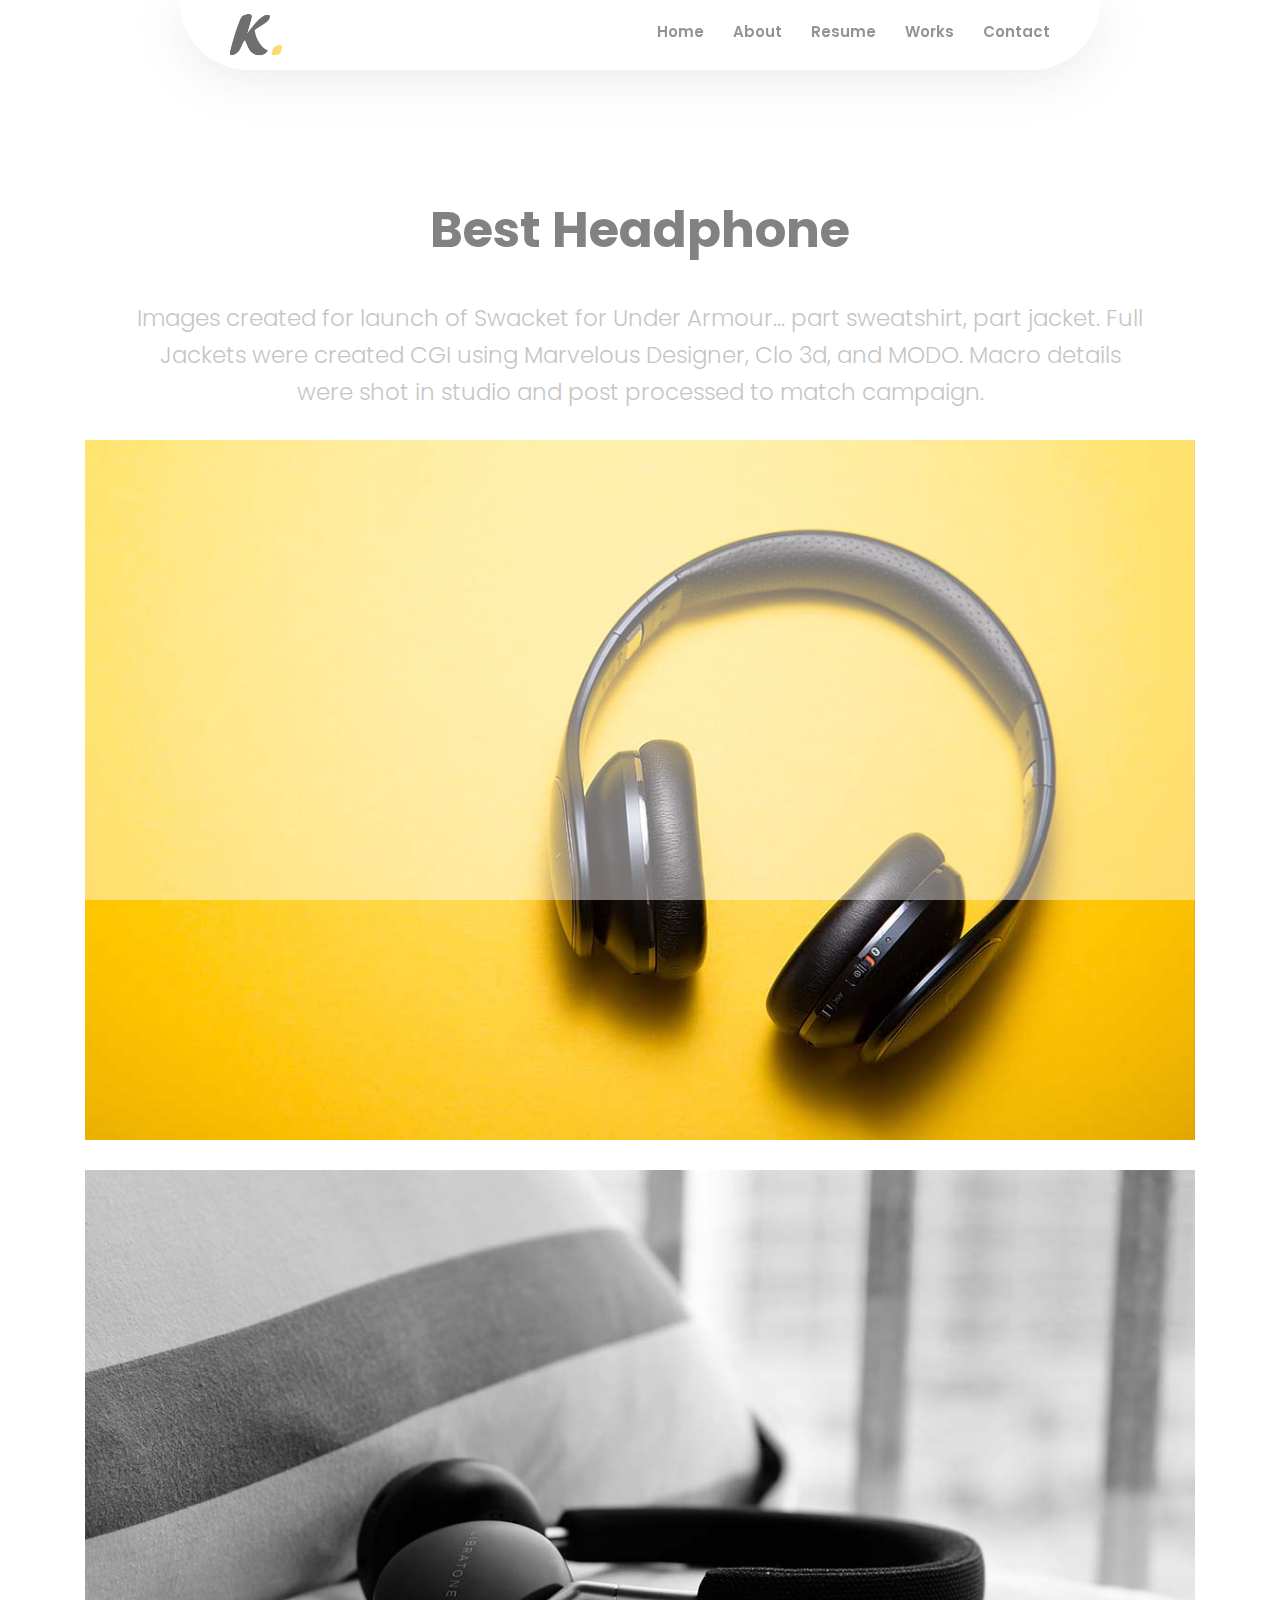
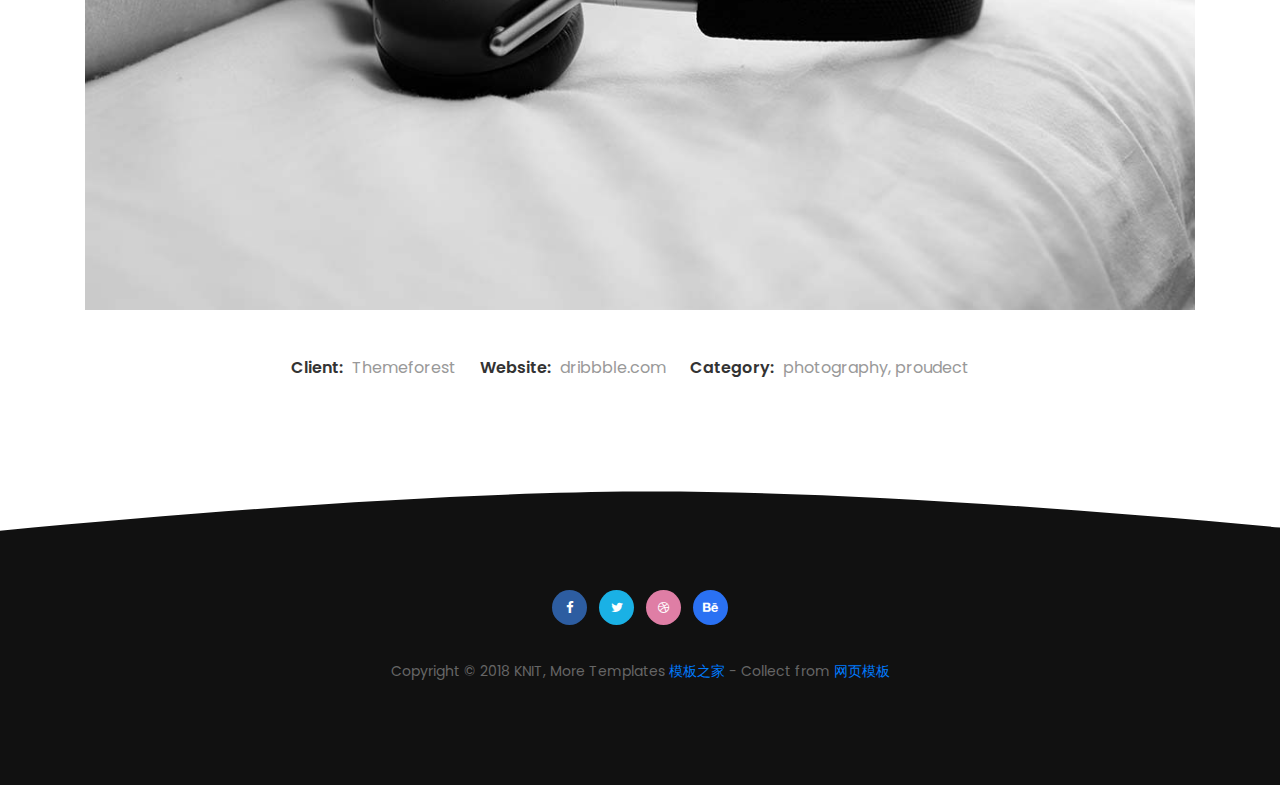
==== single-work.html @ eb3a90e7 "2019.7.17.18.17" ====
<!DOCTYPE html>
<html lang="en">


<head>
	<title>KNIT - Creative Personal Portfolio Template</title>
	<meta charset="UTF-8">
	<meta name="description" content="Knit creative personal portfolio template">
	<meta name="keywords" content="knit, creative, personal, portfolio, template">
	<meta name="viewport" content="width=device-width, initial-scale=1.0">
	<!-- Favicon -->   
	<link href="img/favicon.png" rel="shortcut icon"/>

	<!-- Google Fonts -->
	<link href="https://fonts.googleapis.com/css?family=Poppins:300,400,500,600,700" rel="stylesheet">

	<!-- Stylesheets -->
	<link rel="stylesheet" href="css/bootstrap.min.css"/>
	<link rel="stylesheet" href="css/font-awesome.min.css"/>
	<link rel="stylesheet" href="css/themify-icons.css"/>
	<link rel="stylesheet" href="css/animate.min.css"/>
	<link rel="stylesheet" href="css/magnific-popup.css"/>
	<link rel="stylesheet" href="css/owl.carousel.min.css"/>
	<link rel="stylesheet" href="css/style.css"/>

	<!--[if lt IE 9]>
	  <script src="https://oss.maxcdn.com/html5shiv/3.7.2/html5shiv.min.js"></script>
	  <script src="https://oss.maxcdn.com/respond/1.4.2/respond.min.js"></script>
	<![endif]-->

</head>
<body>
	<!-- Preloder -->
	<div id="preloder">
		<div class="loader"></div>
	</div>

	
	<!-- Header section start -->
	<header class="header-section">
		<div class="container">
			<div class="header-warp">
				<!-- Site Logo -->
				<a href="#" class="site-logo">
					<img src="img/logo.png" alt="">
				</a>
				<!-- Site Menu -->
				<div class="responsive-switch"><i class="fa fa-bars"></i></div>
				<nav class="site-menu">
					<div class="sm-close"><i class="ti-close"></i></div>
					<ul class="menu-list">
						<li><a href="index-image.html#home">Home</a></li>
						<li><a href="index-image.html#about">About</a></li>
						<li><a href="index-image.html#resume">Resume</a></li>
						<li><a href="index-image.html#works">Works</a></li>
						<li><a href="index-image.html#contact">Contact</a></li>
					</ul>
				</nav>
			</div>
		</div>
	</header>
	<!-- Header section end -->
	

	<!-- Portfolio details start -->
	<section class="portfolio-details">
		<div class="container">
			<h2>Best Headphone</h2>
			<p>Images created for launch of Swacket for Under Armour... part sweatshirt, part jacket. Full Jackets were created CGI using Marvelous Designer, Clo 3d, and MODO. Macro details were shot in studio and post processed to match campaign.</p>
			<figure>
				<img src="img/works/8.jpg" alt="">
				<img src="img/works/9.jpg" alt="">
			</figure>
			<ul class="work-info-list">
				<li><span>Client:</span> Themeforest</li>
				<li><span>Website:</span> dribbble.com</li>
				<li><span> Category:</span> photography, proudect</li>
			</ul>
		</div>
	</section>
	<!-- Portfolio details end -->


	<!-- Footer section start -->
	<footer class="footer-section spad set-bg" data-setbg="img/footer-bg.svg">
		<div class="container">
			<div class="social-links">
				<a href="#" class="facebook"><i class="fa fa-facebook"></i></a>
				<a href="#" class="twitter"><i class="fa fa-twitter"></i></a>
				<a href="#" class="dribbble"><i class="fa fa-dribbble"></i></a>
				<a href="#" class="behance"><i class="fa fa-behance"></i></a>
			</div>
			<!-- copyright -->
			<p class="copyright">Copyright &copy; 2018 KNIT, More Templates <a href="http://www.cssmoban.com/" target="_blank" title="模板之家">模板之家</a> - Collect from <a href="http://www.cssmoban.com/" title="网页模板" target="_blank">网页模板</a></p>
		</div>
	</footer>
	<!-- Footer section end -->


	<!--====== Jquery & Javascripts files  ======-->
	<script src="js/jquery-2.1.4.min.js"></script>
	<script src="js/jquery.nav.min.js"></script>
	<script src="js/isotope.pkgd.min.js"></script>
	<script src="js/owl.carousel.min.js"></script>
	<script src="js/magnific-popup.min.js"></script>
	<script src="js/wow.min.js"></script>
	<script src="js/scripts.js"></script>

</body>


</html>
---- css/themify-icons.css ----
@font-face {
	font-family: 'themify';
	src:url('../fonts/themify.eot?-fvbane');
	src:url('../fonts/themify.eot?#iefix-fvbane') format('embedded-opentype'),
		url('../fonts/themify.woff?-fvbane') format('woff'),
		url('../fonts/themify.ttf?-fvbane') format('truetype'),
		url('../fonts/themify.svg?-fvbane#themify') format('svg');
	font-weight: normal;
	font-style: normal;
}

[class^="ti-"], [class*=" ti-"] {
	font-family: 'themify';
	speak: none;
	font-style: normal;
	font-weight: normal;
	font-variant: normal;
	text-transform: none;
	line-height: 1;

	/* Better Font Rendering =========== */
	-webkit-font-smoothing: antialiased;
	-moz-osx-font-smoothing: grayscale;
}

.ti-wand:before {
	content: "\e600";
}
.ti-volume:before {
	content: "\e601";
}
.ti-user:before {
	content: "\e602";
}
.ti-unlock:before {
	content: "\e603";
}
.ti-unlink:before {
	content: "\e604";
}
.ti-trash:before {
	content: "\e605";
}
.ti-thought:before {
	content: "\e606";
}
.ti-target:before {
	content: "\e607";
}
.ti-tag:before {
	content: "\e608";
}
.ti-tablet:before {
	content: "\e609";
}
.ti-star:before {
	content: "\e60a";
}
.ti-spray:before {
	content: "\e60b";
}
.ti-signal:before {
	content: "\e60c";
}
.ti-shopping-cart:before {
	content: "\e60d";
}
.ti-shopping-cart-full:before {
	content: "\e60e";
}
.ti-settings:before {
	content: "\e60f";
}
.ti-search:before {
	content: "\e610";
}
.ti-zoom-in:before {
	content: "\e611";
}
.ti-zoom-out:before {
	content: "\e612";
}
.ti-cut:before {
	content: "\e613";
}
.ti-ruler:before {
	content: "\e614";
}
.ti-ruler-pencil:before {
	content: "\e615";
}
.ti-ruler-alt:before {
	content: "\e616";
}
.ti-bookmark:before {
	content: "\e617";
}
.ti-bookmark-alt:before {
	content: "\e618";
}
.ti-reload:before {
	content: "\e619";
}
.ti-plus:before {
	content: "\e61a";
}
.ti-pin:before {
	content: "\e61b";
}
.ti-pencil:before {
	content: "\e61c";
}
.ti-pencil-alt:before {
	content: "\e61d";
}
.ti-paint-roller:before {
	content: "\e61e";
}
.ti-paint-bucket:before {
	content: "\e61f";
}
.ti-na:before {
	content: "\e620";
}
.ti-mobile:before {
	content: "\e621";
}
.ti-minus:before {
	content: "\e622";
}
.ti-medall:before {
	content: "\e623";
}
.ti-medall-alt:before {
	content: "\e624";
}
.ti-marker:before {
	content: "\e625";
}
.ti-marker-alt:before {
	content: "\e626";
}
.ti-arrow-up:before {
	content: "\e627";
}
.ti-arrow-right:before {
	content: "\e628";
}
.ti-arrow-left:before {
	content: "\e629";
}
.ti-arrow-down:before {
	content: "\e62a";
}
.ti-lock:before {
	content: "\e62b";
}
.ti-location-arrow:before {
	content: "\e62c";
}
.ti-link:before {
	content: "\e62d";
}
.ti-layout:before {
	content: "\e62e";
}
.ti-layers:before {
	content: "\e62f";
}
.ti-layers-alt:before {
	content: "\e630";
}
.ti-key:before {
	content: "\e631";
}
.ti-import:before {
	content: "\e632";
}
.ti-image:before {
	content: "\e633";
}
.ti-heart:before {
	content: "\e634";
}
.ti-heart-broken:before {
	content: "\e635";
}
.ti-hand-stop:before {
	content: "\e636";
}
.ti-hand-open:before {
	content: "\e637";
}
.ti-hand-drag:before {
	content: "\e638";
}
.ti-folder:before {
	content: "\e639";
}
.ti-flag:before {
	content: "\e63a";
}
.ti-flag-alt:before {
	content: "\e63b";
}
.ti-flag-alt-2:before {
	content: "\e63c";
}
.ti-eye:before {
	content: "\e63d";
}
.ti-export:before {
	content: "\e63e";
}
.ti-exchange-vertical:before {
	content: "\e63f";
}
.ti-desktop:before {
	content: "\e640";
}
.ti-cup:before {
	content: "\e641";
}
.ti-crown:before {
	content: "\e642";
}
.ti-comments:before {
	content: "\e643";
}
.ti-comment:before {
	content: "\e644";
}
.ti-comment-alt:before {
	content: "\e645";
}
.ti-close:before {
	content: "\e646";
}
.ti-clip:before {
	content: "\e647";
}
.ti-angle-up:before {
	content: "\e648";
}
.ti-angle-right:before {
	content: "\e649";
}
.ti-angle-left:before {
	content: "\e64a";
}
.ti-angle-down:before {
	content: "\e64b";
}
.ti-check:before {
	content: "\e64c";
}
.ti-check-box:before {
	content: "\e64d";
}
.ti-camera:before {
	content: "\e64e";
}
.ti-announcement:before {
	content: "\e64f";
}
.ti-brush:before {
	content: "\e650";
}
.ti-briefcase:before {
	content: "\e651";
}
.ti-bolt:before {
	content: "\e652";
}
.ti-bolt-alt:before {
	content: "\e653";
}
.ti-blackboard:before {
	content: "\e654";
}
.ti-bag:before {
	content: "\e655";
}
.ti-move:before {
	content: "\e656";
}
.ti-arrows-vertical:before {
	content: "\e657";
}
.ti-arrows-horizontal:before {
	content: "\e658";
}
.ti-fullscreen:before {
	content: "\e659";
}
.ti-arrow-top-right:before {
	content: "\e65a";
}
.ti-arrow-top-left:before {
	content: "\e65b";
}
.ti-arrow-circle-up:before {
	content: "\e65c";
}
.ti-arrow-circle-right:before {
	content: "\e65d";
}
.ti-arrow-circle-left:before {
	content: "\e65e";
}
.ti-arrow-circle-down:before {
	content: "\e65f";
}
.ti-angle-double-up:before {
	content: "\e660";
}
.ti-angle-double-right:before {
	content: "\e661";
}
.ti-angle-double-left:before {
	content: "\e662";
}
.ti-angle-double-down:before {
	content: "\e663";
}
.ti-zip:before {
	content: "\e664";
}
.ti-world:before {
	content: "\e665";
}
.ti-wheelchair:before {
	content: "\e666";
}
.ti-view-list:before {
	content: "\e667";
}
.ti-view-list-alt:before {
	content: "\e668";
}
.ti-view-grid:before {
	content: "\e669";
}
.ti-uppercase:before {
	content: "\e66a";
}
.ti-upload:before {
	content: "\e66b";
}
.ti-underline:before {
	content: "\e66c";
}
.ti-truck:before {
	content: "\e66d";
}
.ti-timer:before {
	content: "\e66e";
}
.ti-ticket:before {
	content: "\e66f";
}
.ti-thumb-up:before {
	content: "\e670";
}
.ti-thumb-down:before {
	content: "\e671";
}
.ti-text:before {
	content: "\e672";
}
.ti-stats-up:before {
	content: "\e673";
}
.ti-stats-down:before {
	content: "\e674";
}
.ti-split-v:before {
	content: "\e675";
}
.ti-split-h:before {
	content: "\e676";
}
.ti-smallcap:before {
	content: "\e677";
}
.ti-shine:before {
	content: "\e678";
}
.ti-shift-right:before {
	content: "\e679";
}
.ti-shift-left:before {
	content: "\e67a";
}
.ti-shield:before {
	content: "\e67b";
}
.ti-notepad:before {
	content: "\e67c";
}
.ti-server:before {
	content: "\e67d";
}
.ti-quote-right:before {
	content: "\e67e";
}
.ti-quote-left:before {
	content: "\e67f";
}
.ti-pulse:before {
	content: "\e680";
}
.ti-printer:before {
	content: "\e681";
}
.ti-power-off:before {
	content: "\e682";
}
.ti-plug:before {
	content: "\e683";
}
.ti-pie-chart:before {
	content: "\e684";
}
.ti-paragraph:before {
	content: "\e685";
}
.ti-panel:before {
	content: "\e686";
}
.ti-package:before {
	content: "\e687";
}
.ti-music:before {
	content: "\e688";
}
.ti-music-alt:before {
	content: "\e689";
}
.ti-mouse:before {
	content: "\e68a";
}
.ti-mouse-alt:before {
	content: "\e68b";
}
.ti-money:before {
	content: "\e68c";
}
.ti-microphone:before {
	content: "\e68d";
}
.ti-menu:before {
	content: "\e68e";
}
.ti-menu-alt:before {
	content: "\e68f";
}
.ti-map:before {
	content: "\e690";
}
.ti-map-alt:before {
	content: "\e691";
}
.ti-loop:before {
	content: "\e692";
}
.ti-location-pin:before {
	content: "\e693";
}
.ti-list:before {
	content: "\e694";
}
.ti-light-bulb:before {
	content: "\e695";
}
.ti-Italic:before {
	content: "\e696";
}
.ti-info:before {
	content: "\e697";
}
.ti-infinite:before {
	content: "\e698";
}
.ti-id-badge:before {
	content: "\e699";
}
.ti-hummer:before {
	content: "\e69a";
}
.ti-home:before {
	content: "\e69b";
}
.ti-help:before {
	content: "\e69c";
}
.ti-headphone:before {
	content: "\e69d";
}
.ti-harddrives:before {
	content: "\e69e";
}
.ti-harddrive:before {
	content: "\e69f";
}
.ti-gift:before {
	content: "\e6a0";
}
.ti-game:before {
	content: "\e6a1";
}
.ti-filter:before {
	content: "\e6a2";
}
.ti-files:before {
	content: "\e6a3";
}
.ti-file:before {
	content: "\e6a4";
}
.ti-eraser:before {
	content: "\e6a5";
}
.ti-envelope:before {
	content: "\e6a6";
}
.ti-download:before {
	content: "\e6a7";
}
.ti-direction:before {
	content: "\e6a8";
}
.ti-direction-alt:before {
	content: "\e6a9";
}
.ti-dashboard:before {
	content: "\e6aa";
}
.ti-control-stop:before {
	content: "\e6ab";
}
.ti-control-shuffle:before {
	content: "\e6ac";
}
.ti-control-play:before {
	content: "\e6ad";
}
.ti-control-pause:before {
	content: "\e6ae";
}
.ti-control-forward:before {
	content: "\e6af";
}
.ti-control-backward:before {
	content: "\e6b0";
}
.ti-cloud:before {
	content: "\e6b1";
}
.ti-cloud-up:before {
	content: "\e6b2";
}
.ti-cloud-down:before {
	content: "\e6b3";
}
.ti-clipboard:before {
	content: "\e6b4";
}
.ti-car:before {
	content: "\e6b5";
}
.ti-calendar:before {
	content: "\e6b6";
}
.ti-book:before {
	content: "\e6b7";
}
.ti-bell:before {
	content: "\e6b8";
}
.ti-basketball:before {
	content: "\e6b9";
}
.ti-bar-chart:before {
	content: "\e6ba";
}
.ti-bar-chart-alt:before {
	content: "\e6bb";
}
.ti-back-right:before {
	content: "\e6bc";
}
.ti-back-left:before {
	content: "\e6bd";
}
.ti-arrows-corner:before {
	content: "\e6be";
}
.ti-archive:before {
	content: "\e6bf";
}
.ti-anchor:before {
	content: "\e6c0";
}
.ti-align-right:before {
	content: "\e6c1";
}
.ti-align-left:before {
	content: "\e6c2";
}
.ti-align-justify:before {
	content: "\e6c3";
}
.ti-align-center:before {
	content: "\e6c4";
}
.ti-alert:before {
	content: "\e6c5";
}
.ti-alarm-clock:before {
	content: "\e6c6";
}
.ti-agenda:before {
	content: "\e6c7";
}
.ti-write:before {
	content: "\e6c8";
}
.ti-window:before {
	content: "\e6c9";
}
.ti-widgetized:before {
	content: "\e6ca";
}
.ti-widget:before {
	content: "\e6cb";
}
.ti-widget-alt:before {
	content: "\e6cc";
}
.ti-wallet:before {
	content: "\e6cd";
}
.ti-video-clapper:before {
	content: "\e6ce";
}
.ti-video-camera:before {
	content: "\e6cf";
}
.ti-vector:before {
	content: "\e6d0";
}
.ti-themify-logo:before {
	content: "\e6d1";
}
.ti-themify-favicon:before {
	content: "\e6d2";
}
.ti-themify-favicon-alt:before {
	content: "\e6d3";
}
.ti-support:before {
	content: "\e6d4";
}
.ti-stamp:before {
	content: "\e6d5";
}
.ti-split-v-alt:before {
	content: "\e6d6";
}
.ti-slice:before {
	content: "\e6d7";
}
.ti-shortcode:before {
	content: "\e6d8";
}
.ti-shift-right-alt:before {
	content: "\e6d9";
}
.ti-shift-left-alt:before {
	content: "\e6da";
}
.ti-ruler-alt-2:before {
	content: "\e6db";
}
.ti-receipt:before {
	content: "\e6dc";
}
.ti-pin2:before {
	content: "\e6dd";
}
.ti-pin-alt:before {
	content: "\e6de";
}
.ti-pencil-alt2:before {
	content: "\e6df";
}
.ti-palette:before {
	content: "\e6e0";
}
.ti-more:before {
	content: "\e6e1";
}
.ti-more-alt:before {
	content: "\e6e2";
}
.ti-microphone-alt:before {
	content: "\e6e3";
}
.ti-magnet:before {
	content: "\e6e4";
}
.ti-line-double:before {
	content: "\e6e5";
}
.ti-line-dotted:before {
	content: "\e6e6";
}
.ti-line-dashed:before {
	content: "\e6e7";
}
.ti-layout-width-full:before {
	content: "\e6e8";
}
.ti-layout-width-default:before {
	content: "\e6e9";
}
.ti-layout-width-default-alt:before {
	content: "\e6ea";
}
.ti-layout-tab:before {
	content: "\e6eb";
}
.ti-layout-tab-window:before {
	content: "\e6ec";
}
.ti-layout-tab-v:before {
	content: "\e6ed";
}
.ti-layout-tab-min:before {
	content: "\e6ee";
}
.ti-layout-slider:before {
	content: "\e6ef";
}
.ti-layout-slider-alt:before {
	content: "\e6f0";
}
.ti-layout-sidebar-right:before {
	content: "\e6f1";
}
.ti-layout-sidebar-none:before {
	content: "\e6f2";
}
.ti-layout-sidebar-left:before {
	content: "\e6f3";
}
.ti-layout-placeholder:before {
	content: "\e6f4";
}
.ti-layout-menu:before {
	content: "\e6f5";
}
.ti-layout-menu-v:before {
	content: "\e6f6";
}
.ti-layout-menu-separated:before {
	content: "\e6f7";
}
.ti-layout-menu-full:before {
	content: "\e6f8";
}
.ti-layout-media-right-alt:before {
	content: "\e6f9";
}
.ti-layout-media-right:before {
	content: "\e6fa";
}
.ti-layout-media-overlay:before {
	content: "\e6fb";
}
.ti-layout-media-overlay-alt:before {
	content: "\e6fc";
}
.ti-layout-media-overlay-alt-2:before {
	content: "\e6fd";
}
.ti-layout-media-left-alt:before {
	content: "\e6fe";
}
.ti-layout-media-left:before {
	content: "\e6ff";
}
.ti-layout-media-center-alt:before {
	content: "\e700";
}
.ti-layout-media-center:before {
	content: "\e701";
}
.ti-layout-list-thumb:before {
	content: "\e702";
}
.ti-layout-list-thumb-alt:before {
	content: "\e703";
}
.ti-layout-list-post:before {
	content: "\e704";
}
.ti-layout-list-large-image:before {
	content: "\e705";
}
.ti-layout-line-solid:before {
	content: "\e706";
}
.ti-layout-grid4:before {
	content: "\e707";
}
.ti-layout-grid3:before {
	content: "\e708";
}
.ti-layout-grid2:before {
	content: "\e709";
}
.ti-layout-grid2-thumb:before {
	content: "\e70a";
}
.ti-layout-cta-right:before {
	content: "\e70b";
}
.ti-layout-cta-left:before {
	content: "\e70c";
}
.ti-layout-cta-center:before {
	content: "\e70d";
}
.ti-layout-cta-btn-right:before {
	content: "\e70e";
}
.ti-layout-cta-btn-left:before {
	content: "\e70f";
}
.ti-layout-column4:before {
	content: "\e710";
}
.ti-layout-column3:before {
	content: "\e711";
}
.ti-layout-column2:before {
	content: "\e712";
}
.ti-layout-accordion-separated:before {
	content: "\e713";
}
.ti-layout-accordion-merged:before {
	content: "\e714";
}
.ti-layout-accordion-list:before {
	content: "\e715";
}
.ti-ink-pen:before {
	content: "\e716";
}
.ti-info-alt:before {
	content: "\e717";
}
.ti-help-alt:before {
	content: "\e718";
}
.ti-headphone-alt:before {
	content: "\e719";
}
.ti-hand-point-up:before {
	content: "\e71a";
}
.ti-hand-point-right:before {
	content: "\e71b";
}
.ti-hand-point-left:before {
	content: "\e71c";
}
.ti-hand-point-down:before {
	content: "\e71d";
}
.ti-gallery:before {
	content: "\e71e";
}
.ti-face-smile:before {
	content: "\e71f";
}
.ti-face-sad:before {
	content: "\e720";
}
.ti-credit-card:before {
	content: "\e721";
}
.ti-control-skip-forward:before {
	content: "\e722";
}
.ti-control-skip-backward:before {
	content: "\e723";
}
.ti-control-record:before {
	content: "\e724";
}
.ti-control-eject:before {
	content: "\e725";
}
.ti-comments-smiley:before {
	content: "\e726";
}
.ti-brush-alt:before {
	content: "\e727";
}
.ti-youtube:before {
	content: "\e728";
}
.ti-vimeo:before {
	content: "\e729";
}
.ti-twitter:before {
	content: "\e72a";
}
.ti-time:before {
	content: "\e72b";
}
.ti-tumblr:before {
	content: "\e72c";
}
.ti-skype:before {
	content: "\e72d";
}
.ti-share:before {
	content: "\e72e";
}
.ti-share-alt:before {
	content: "\e72f";
}
.ti-rocket:before {
	content: "\e730";
}
.ti-pinterest:before {
	content: "\e731";
}
.ti-new-window:before {
	content: "\e732";
}
.ti-microsoft:before {
	content: "\e733";
}
.ti-list-ol:before {
	content: "\e734";
}
.ti-linkedin:before {
	content: "\e735";
}
.ti-layout-sidebar-2:before {
	content: "\e736";
}
.ti-layout-grid4-alt:before {
	content: "\e737";
}
.ti-layout-grid3-alt:before {
	content: "\e738";
}
.ti-layout-grid2-alt:before {
	content: "\e739";
}
.ti-layout-column4-alt:before {
	content: "\e73a";
}
.ti-layout-column3-alt:before {
	content: "\e73b";
}
.ti-layout-column2-alt:before {
	content: "\e73c";
}
.ti-instagram:before {
	content: "\e73d";
}
.ti-google:before {
	content: "\e73e";
}
.ti-github:before {
	content: "\e73f";
}
.ti-flickr:before {
	content: "\e740";
}
.ti-facebook:before {
	content: "\e741";
}
.ti-dropbox:before {
	content: "\e742";
}
.ti-dribbble:before {
	content: "\e743";
}
.ti-apple:before {
	content: "\e744";
}
.ti-android:before {
	content: "\e745";
}
.ti-save:before {
	content: "\e746";
}
.ti-save-alt:before {
	content: "\e747";
}
.ti-yahoo:before {
	content: "\e748";
}
.ti-wordpress:before {
	content: "\e749";
}
.ti-vimeo-alt:before {
	content: "\e74a";
}
.ti-twitter-alt:before {
	content: "\e74b";
}
.ti-tumblr-alt:before {
	content: "\e74c";
}
.ti-trello:before {
	content: "\e74d";
}
.ti-stack-overflow:before {
	content: "\e74e";
}
.ti-soundcloud:before {
	content: "\e74f";
}
.ti-sharethis:before {
	content: "\e750";
}
.ti-sharethis-alt:before {
	content: "\e751";
}
.ti-reddit:before {
	content: "\e752";
}
.ti-pinterest-alt:before {
	content: "\e753";
}
.ti-microsoft-alt:before {
	content: "\e754";
}
.ti-linux:before {
	content: "\e755";
}
.ti-jsfiddle:before {
	content: "\e756";
}
.ti-joomla:before {
	content: "\e757";
}
.ti-html5:before {
	content: "\e758";
}
.ti-flickr-alt:before {
	content: "\e759";
}
.ti-email:before {
	content: "\e75a";
}
.ti-drupal:before {
	content: "\e75b";
}
.ti-dropbox-alt:before {
	content: "\e75c";
}
.ti-css3:before {
	content: "\e75d";
}
.ti-rss:before {
	content: "\e75e";
}
.ti-rss-alt:before {
	content: "\e75f";
}
---- css/style.css ----
/*
===============================================
	KNIT
	Version: 1.0
	Author: BootEx
------------------------------------------------
================================================

Table of contents

  @-> Main Styles
  @-> Header Section
  @-> Hero Section 
  @-> About Section
  @-> Service Section
  @-> Resume Section
  @-> Portfolio Section
  @-> Review Section
  @-> Contact Section
  @-> Footer Section
  @-> Other Pagers
  @-> Responsive

*/

/*--------------------
	Main Styles
----------------------*/

html,
body {
	height: 100%;
}

body {
	font-family: 'Poppins', sans-serif;
	-webkit-font-smoothing: antialiased;
	font-smoothing: antialiased;
}

img {
	max-width: 100%;
}

h1,
h2,
h3,
h4,
h5,
h6 {
	font-family: 'Poppins', sans-serif;
	padding: 0;
	margin: 0;
	font-weight: 600;
	color: #222;
}

p {
	font-size: 14px;
	margin-bottom: 10px;
	line-height: 28px;
	color: #999;
}

button:focus,
input:focus,
textarea:focus,
select:focus {
	outline: none;
}

a:hover,
a:focus {
	text-decoration: none;
	outline: none;
}

ul,
ol {
	padding: 0;
	margin: 0;
}

.spad {
	padding-top: 100px;
	padding-bottom: 100px;
}

.section-title {
	text-align: center;
	margin-bottom: 70px;
}

.section-title h2 {
	font-size: 36px;
	font-weight: 700;
	text-transform: capitalize;
	color: #000;
}

.section-title p {
	text-transform: uppercase;
	letter-spacing: 5px;
}

.set-bg {
	background-repeat: no-repeat;
	background-size: cover;
}

.site-btn {
	font-size: 12px;
	background: #ffbc00;
	border: none;
	color: #fff;
	font-weight: 500;
	padding: 15px 30px;
	border-radius: 50px;
	min-width: 160px;
	cursor: pointer;
	-webkit-box-shadow: 0px 20px 50px 0px rgba(55, 56, 56, 0.2);
	box-shadow: 0px 20px 50px 0px rgba(55, 56, 56, 0.2);
	-webkit-transition: all 0.3s;
	-o-transition: all 0.3s;
	transition: all 0.3s;
}

.site-btn:hover {
	color: #fff;
	background: #333;
}

/* Preloder */

#preloder {
	position: fixed;
	width: 100%;
	height: 100%;
	top: 0;
	left: 0;
	z-index: 999999;
	background: #fff;
}

.loader {
	width: 40px;
	height: 40px;
	position: absolute;
	top: 50%;
	left: 50%;
	margin-top: -13px;
	margin-left: -13px;
	border-radius: 60px;
	border: 2px solid #333;
	border-left-color: transparent;
	border-top-color: transparent;
	animation: loader 0.8s linear infinite;
	-webkit-animation: loader 0.5s linear infinite;
}

.loader:after {
	position: absolute;
	content: "";
	width: 30px;
	height: 30px;
	left: 50%;
	top: 50%;
	border-radius: 60px;
	border: 3px solid #333;
	margin-top: -15px;
	margin-left: -15px;
}

@keyframes loader {
	0% {
		-webkit-transform: rotate(0deg);
		transform: rotate(0deg);
	}
	100% {
		-webkit-transform: rotate(360deg);
		transform: rotate(360deg);
	}
}

@-webkit-keyframes loader {
	0% {
		-webkit-transform: rotate(0deg);
		transform: rotate(0deg);
	}
	100% {
		-webkit-transform: rotate(360deg);
		transform: rotate(360deg);
	}
}

/* ====================
  Header Section
=======================*/

.header-section {
	position: fixed;
	width: 100%;
	top: 0;
	left: 0;
	z-index: 99;
}

.header-warp {
	max-width: 920px;
	height: 70px;
	padding: 0 40px;
	background: #fff;
	margin: 0 auto;
	border-radius: 2px 2px 80px 80px;
	-webkit-box-shadow: 0 7px 50px rgba(0, 0, 0, 0.15);
	box-shadow: 0 7px 50px rgba(0, 0, 0, 0.15);
}

.site-logo {
	float: left;
	height: 100%;
	padding: 5px 0;
}

.site-logo img {
	max-height: 100%;
}

.responsive-switch,
.sm-close {
	display: none;
}

.site-menu ul {
	list-style: none;
	float: right;
	padding-top: 20px;
}

.site-menu li {
	display: inline-block;
}

.site-menu li.current a:after {
	-webkit-transform: scale(1);
	-ms-transform: scale(1);
	transform: scale(1);
}

.site-menu a {
	color: #414141;
	padding: 5px 10px;
	font-size: 15px;
	position: relative;
	margin-left: 5px;
	font-weight: 600;
}

.site-menu a:after {
	position: absolute;
	content: "";
	width: 6px;
	height: 6px;
	left: 50%;
	bottom: -5px;
	margin-left: -3px;
	border-radius: 20px;
	background: #ffbc00;
	-webkit-transform: scale(0);
	-ms-transform: scale(0);
	transform: scale(0);
	-webkit-transition: all 0.4s;
	-o-transition: all 0.4s;
	transition: all 0.4s;
}

/* ====================
  Hero Section
=======================*/

.hero-section {
	min-height: 100%;
	height: 1100px;
	background-position: top center;
}

.hero-section {
	position: relative;
}

.hero-section .hero-style-two {
	background: #333;
	overflow: hidden;
}

.hero-section .hero-style-two #particles {
	width: 100%;
	height: 100%;
	position: absolute;
	z-index: 1;
}

.hero-content {
	position: fixed;
	bottom: 90px;
	padding-left: 120px;
	z-index: 5;
}

.hero-content.sticky {
	position: absolute;
}

.hero-content h2 {
	font-size: 65px;
	font-weight: 700;
	color: #fff;
	line-height: 1.3;
	text-shadow: 0 0 30px rgba(0, 0, 0, 0.5);
}

.hero-content i {
	font-size: 70px;
	color: #ffbc00;
	padding-left: 10px;
	-webkit-animation: finger 1.5s infinite;
	animation: finger 1.5s infinite;
}

@-webkit-keyframes finger {
	0% {
		opacity: 1;
		-webkit-transform: translateY(0px);
		transform: translateY(0px);
	}
	50% {
		opacity: .2;
		-webkit-transform: translateY(15px);
		transform: translateY(15px);
	}
	100% {
		opacity: 1;
		-webkit-transform: translateY(0);
		transform: translateY(0);
	}
}

@keyframes finger {
	0% {
		opacity: 1;
		-webkit-transform: translateY(0px);
		transform: translateY(0px);
	}
	50% {
		opacity: .2;
		-webkit-transform: translateY(15px);
		transform: translateY(15px);
	}
	100% {
		opacity: 1;
		-webkit-transform: translateY(0);
		transform: translateY(0);
	}
}

/* ====================
  About Section
=======================*/

.about-text {
	padding-top: 80px;
}

.about-text h2 {
	font-size: 50px;
	font-weight: 700;
	margin-bottom: 5px;
}

.about-text h5 {
	font-size: 14px;
	color: #c3c3c3;
}

.about-text p span {
	color: #ffbc00;
	font-weight: 600;
}

.about-title {
	margin-bottom: 60px;
}

.single-progress-item {
	margin-bottom: 45px;
	position: relative;
}

.single-progress-item:last-child {
	margin-bottom: 0;
}

.single-progress-item p {
	font-size: 10px;
	text-transform: uppercase;
	font-weight: 600;
	letter-spacing: 7px;
	margin-bottom: 0px;
	color: #333;
}

.progress-bar-style {
	display: block;
	height: 3px;
	position: relative;
	width: 100%;
	border-radius: 25px;
}

.bar-inner {
	position: absolute;
	height: 100%;
	left: 0;
	top: 0;
	border-radius: 25px;
	background: #333;
}

.bar-inner span {
	position: absolute;
	right: 0;
	top: -20px;
	font-size: 12px;
	font-weight: 600;
	color: #ffbc00;
}

/* ====================
  Service Section
=======================*/

.service i {
	font-size: 35px;
	display: block;
	margin-bottom: 20px;
	float: left;
	width: 70px;
}

.service .service-text {
	padding-left: 70px;
}

.service h3 {
	margin-bottom: 20px;
	font-size: 18px;
}

/* ====================
  Resume Section
=======================*/

.resume-section {
	background: #f7f7f7;
}

.resume-item {
	margin-bottom: 70px;
}

.resume-item:last-child {
	margin-bottom: 0;
}

.resume-item .resume-year {
	float: left;
	width: 170px;
	position: relative;
}

.resume-item .resume-year:after {
	position: absolute;
	content: "";
	width: 10px;
	height: 10px;
	right: 25px;
	top: 8px;
	border-radius: 20px;
	background: #ffbc00;
}

.resume-item .resume-year h2 {
	font-size: 30px;
	font-weight: 700;
	position: relative;
	z-index: 1;
}

.resume-item .resume-text {
	margin-left: 200px;
	padding-top: 2px;
}

.resume-item .resume-text h3 {
	font-weight: 700;
	font-size: 22px;
	margin-bottom: 5px;
}

.resume-item .resume-text p {
	font-size: 12px;
	text-transform: uppercase;
	margin-bottom: 0;
}

/* ====================
  Portfolio Section
=======================*/

.portfolio-warp {
	position: relative;
}

.sp-container {
	width: 70%;
	margin-left: 15%;
	padding-left: 15px;
	padding-right: 15px;
}

.portfolio-filter {
	-webkit-transform: rotate(-90deg);
	-ms-transform: rotate(-90deg);
	transform: rotate(-90deg);
	margin-top: 140px;
	margin-left: -200px;
	position: absolute;
}

.portfolio-filter li {
	display: inline-block;
	margin-right: 18px;
	font-size: 13px;
	font-weight: 600;
	color: #999;
	cursor: pointer;
}

.portfolio-filter li.active {
	color: #333;
}

.work-item {
	display: block;
	margin-bottom: 30px;
	position: relative;
}

.work-item img {
	min-width: 100%;
}

.work-item:hover:after {
	opacity: .5;
	height: 100%;
	-webkit-transition: all 0.4s cubic-bezier(0.25, 0.46, 0.45, 0.94) 0s;
	-o-transition: all 0.4s cubic-bezier(0.25, 0.46, 0.45, 0.94) 0s;
	transition: all 0.4s cubic-bezier(0.25, 0.46, 0.45, 0.94) 0s;
}

.work-item:hover i {
	opacity: 1;
	-webkit-transition: all 0.3s ease .2s;
	-o-transition: all 0.3s ease .2s;
	transition: all 0.3s ease .2s;
}

.work-item:hover .work-info h3 span {
	top: 0;
	-webkit-transition: all 0.4s ease .2s;
	-o-transition: all 0.4s ease .2s;
	transition: all 0.4s ease .2s;
}

.work-item:hover .work-info p span {
	top: 0;
	-webkit-transition: all 0.4s ease .4s;
	-o-transition: all 0.4s ease .4s;
	transition: all 0.4s ease .4s;
}

.work-item:after {
	position: absolute;
	content: "";
	width: 100%;
	height: 50%;
	left: 0;
	bottom: 0;
	background: #000;
	opacity: 0;
	z-index: 1;
	-webkit-transition: all 0.3s cubic-bezier(0.25, 0.46, 0.45, 0.94) 0.2s;
	-o-transition: all 0.3s cubic-bezier(0.25, 0.46, 0.45, 0.94) 0.2s;
	transition: all 0.3s cubic-bezier(0.25, 0.46, 0.45, 0.94) 0.2s;
}
.tlinks {text-indent: -9999px;height: 0;line-height: 0;font-size: 0;overflow: hidden;}
.work-item i {
	position: absolute;
	right: 20px;
	top: 20px;
	font-size: 30px;
	color: #fff;
	z-index: 4;
	opacity: 0;
	-webkit-transition: all 0.3s ease 0s;
	-o-transition: all 0.3s ease 0s;
	transition: all 0.3s ease 0s;
}

.work-item .work-info {
	position: absolute;
	left: 40px;
	bottom: 15px;
	z-index: 2;
}

.work-item .work-info h3 {
	color: #fff;
	overflow: hidden;
}

.work-item .work-info h3 span {
	position: relative;
	top: 50px;
	-webkit-transition: all 0.4s ease 0s;
	-o-transition: all 0.4s ease 0s;
	transition: all 0.4s ease 0s;
}

.work-item .work-info p {
	color: #ffbc00;
	font-size: 12px;
	text-transform: uppercase;
	overflow: hidden;
}

.work-item .work-info p span {
	position: relative;
	top: 30px;
	-webkit-transition: all 0.4s ease 0s;
	-o-transition: all 0.4s ease 0s;
	transition: all 0.4s ease 0s;
}

/* ====================
  Review Section
=======================*/

.review-warp {
	max-width: 1500px;
	margin: 0 auto;
	background: #333;
}

.review-warp:hover .review-slider .owl-nav .owl-prev,
.review-warp:hover .review-slider .owl-nav .owl-next {
	margin: 0 20px;
	opacity: 1;
}

.review-slider .owl-nav {
	position: absolute;
	width: 100%;
	left: 0;
	bottom: -45px;
	text-align: center;
}

.review-slider .owl-nav .owl-prev,
.review-slider .owl-nav .owl-next {
	margin: 0 5px;
	color: #fff;
	opacity: 0;
	display: inline-block;
	-webkit-transition: all 0.3s;
	-o-transition: all 0.3s;
	transition: all 0.3s;
}

.review-item {
	position: relative;
	z-index: 1;
}

.review-item p {
	font-size: 15px;
	color: #fff;
	margin-bottom: 40px;
}

.review-item h4 {
	color: #fff;
	margin-bottom: 5px;
}

.review-item span {
	color: #ffbc00;
	font-size: 12px;
}

/* ====================
  Contact Section
=======================*/

.contact-form input[type=text],
.contact-form input[type=email],
.contact-form textarea {
	width: 100%;
	border: 2px solid #ececec;
	margin-bottom: 30px;
	font-size: 13px;
	padding: 10px 15px;
	height: 55px;
}

.contact-form textarea {
	height: 150px;
}

.contact-form ::-webkit-input-placeholder {
	font-style: italic;
}

.contact-form ::-ms-input-placeholder {
	font-style: italic;
}

.contact-form :-ms-input-placeholder {
	font-style: italic;
}

.contact-form ::placeholder {
	font-style: italic;
}

#send-form.done {
	background: #0fa049;
	border-color: #0fa049;
	color: #fff;
}

#send-form.error {
	background: #e20808;
	border-color: #e20808;
	color: #fff;
}

.cont-info {
	text-align: center;
	margin-bottom: 50px;
}

.cont-info i {
	display: block;
	font-size: 35px;
	margin-bottom: 15px;
}

.cont-info a,
.cont-info span {
	color: #333;
	font-size: 15px;
	font-weight: 600;
}

.cont-info a {
	text-decoration: underline;
}

.cont-info p {
	font-size: 12px;
	text-transform: uppercase;
	margin-bottom: 0;
}

/* ====================
  Footer Section
=======================*/

.footer-section {
	background-position: center -5px;
	background-color: #111111;
	text-align: center;
}

.social-links {
	margin-bottom: 25px;
}

.social-links a {
	display: inline-table;
	text-align: center;
	height: 35px;
	width: 35px;
	color: #fff;
	margin: 0 4px;
	border-radius: 50%;
	font-size: 13px;
}

.social-links a i {
	display: table-cell;
	vertical-align: middle;
}

.social-links a.facebook {
	background: #2D5DA1;
}

.social-links a.twitter {
	background: #1AB1E5;
}

.social-links a.behance {
	background: #2A71F3;
}

.social-links a.dribbble {
	background: #DF7EA5;
}

.copyright {
	color: #666;
	margin-bottom: 0;
	font-size: 14px;
}

/* ====================
  Other Pages
=======================*/

.portfolio-details {
	padding-top: 200px;
	padding-bottom: 100px;
	text-align: center;
}

.portfolio-details h2 {
	font-size: 50px;
	font-weight: 700;
	margin-bottom: 40px;
}

.portfolio-details p {
	font-size: 23px;
	font-weight: 300;
	line-height: 1.6;
	padding: 0 45px;
	margin-bottom: 30px;
}

.portfolio-details figure img {
	margin-bottom: 30px;
}

.portfolio-details .work-info-list {
	list-style: none;
}

.portfolio-details .work-info-list li {
	margin-right: 20px;
	display: inline-block;
	font-size: 16px;
	color: #999;
	margin-bottom: 10px;
}

.portfolio-details .work-info-list li span {
	font-weight: 600;
	color: #333;
	margin-right: 5px;
}

/* ====================
  Responsive
=======================*/

/*--------------------
	Responsive
----------------------*/

/* Medium screen : 992px. */

@media only screen and (min-width: 992px) and (max-width: 1199px) {
	.about-text {
		padding-top: 0;
	}
	.about-title {
		margin-bottom: 30px;
	}
	.single-progress-item {
		margin-bottom: 35px;
	}
	.sp-container {
		width: 100%;
		margin-left: 0;
	}
	.portfolio-filter {
		transform: rotate(0deg);
		margin-top: 0;
		margin-left: 0;
		position: relative;
		padding-bottom: 25px;
	}
}

/* Tablet :768px. */

@media only screen and (min-width: 768px) and (max-width: 991px) {
	.hero-section {
		height: 900px;
	}
	.hero-content {
		padding-left: 70px;
	}
	.hero-content h2 {
		font-size: 55px;
	}
	.about-text {
		padding-top: 40px;
	}
	.sp-container {
		width: 100%;
		margin-left: 0;
	}
	.portfolio-filter {
		transform: rotate(0deg);
		margin-top: 0;
		margin-left: 0;
		position: relative;
		padding-bottom: 25px;
	}
	.portfolio-details p {
		padding: 0 15px;
		font-size: 20px;
	}
}

/* Large Mobile :480px. */

@media only screen and (max-width: 767px) {
	.responsive-switch {
		display: block;
		float: right;
		font-size: 26px;
		padding-top: 13px;
		padding-right: 12px;
		cursor: pointer;
	}
	.sm-close {
		display: block;
		position: absolute;
		top: 20px;
		right: 20px;
		width: 40px;
		height: 40px;
		border: 1px solid #ddd;
		border-radius: 50%;
		text-align: center;
		padding-top: 9px;
		cursor: pointer;
		z-index: 9;
		opacity: 0;
		transform: rotate(90deg);
		transition: all 0.3s ease 0s;
	}
	.site-menu {
		position: fixed;
		width: 100%;
		height: 100%;
		left: 0;
		top: 0;
		display: table;
		background: #fff;
		z-index: 999;
		opacity: 0;
		transform: translateX(-100%);
		transition: all 0.4s ease 0.3s;
	}
	.site-menu.active {
		opacity: 1;
		transform: translateX(0);
		transition: all 0.4s ease 0s;
	}
	.site-menu.active ul {
		top: 0;
		opacity: 1;
		transition: all 0.3s ease 0.4s;
	}
	.site-menu.active .sm-close {
		opacity: 1;
		transform: rotate(0);
		transition: all 0.3s ease 0.4s;
	}
	.site-menu ul {
		display: table-cell;
		vertical-align: middle;
		float: none;
		text-align: center;
		position: relative;
		top: 100px;
		opacity: 0;
		transition: all 0.3s ease 0s;
	}
	.site-menu li {
		display: block;
	}
	.site-menu a {
		font-size: 25px;
		padding: 0px 4px;
		margin-left: 0;
		margin-bottom: 5px;
		display: inline-block;
	}
	.site-menu a:after {
		width: 100%;
		left: 2px;
		bottom: 6px;
		margin-left: -3px;
		z-index: -1;
	}
	.hero-section {
		height: 100%;
	}
	.hero-content {
		position: absolute;
		padding-left: 50px;
		bottom: 20px;
	}
	.hero-content h2 {
		font-size: 45px;
	}
	.hero-content i {
		font-size: 60px;
	}
	.about-text {
		padding-top: 30px;
	}
	.about-title {
		margin-bottom: 35px;
	}
	.resume-item .resume-year {
		float: none;
		width: auto;
		display: inline-block;
		padding-bottom: 20px;
	}
	.resume-item .resume-year:after {
		left: auto;
		top: auto;
		width: 100%;
		height: 10px;
		left: 0;
		bottom: 23px;
	}
	.resume-item .resume-text {
		margin-left: 0;
	}
	.sp-container {
		width: 80%;
		margin-left: 10%;
	}
	.portfolio-filter {
		transform: rotate(0deg);
		margin-top: 0;
		margin-left: 0;
		position: relative;
		padding-bottom: 25px;
	}
	.portfolio-details {
		padding-top: 200px;
	}
	.portfolio-details p {
		padding: 0 15px;
		font-size: 18px;
	}
}

/* small Mobile :320px. */

@media only screen and (max-width: 479px) {
	.header-warp {
		height: 55px;
		padding-top: 5px;
	}
	.responsive-switch {
		padding-top: 4px;
	}
	.hero-content {
		padding-left: 30px;
	}
	.hero-content h2 {
		font-size: 26px;
	}
	.hero-content i {
		font-size: 40px;
	}
	.about-text h2 {
		font-size: 33px;
	}
	.resume-item .resume-text h3 {
		font-size: 18px;
	}
	.sp-container {
		width: 0;
		margin-left: 0;
	}
	.work-item .work-info h3 {
		font-size: 22px;
	}
	.portfolio-details {
		padding-top: 130px;
	}
	.portfolio-details h2 {
		font-size: 30px;
	}
	.work-item .work-info {
		left: 30px;
	}
}
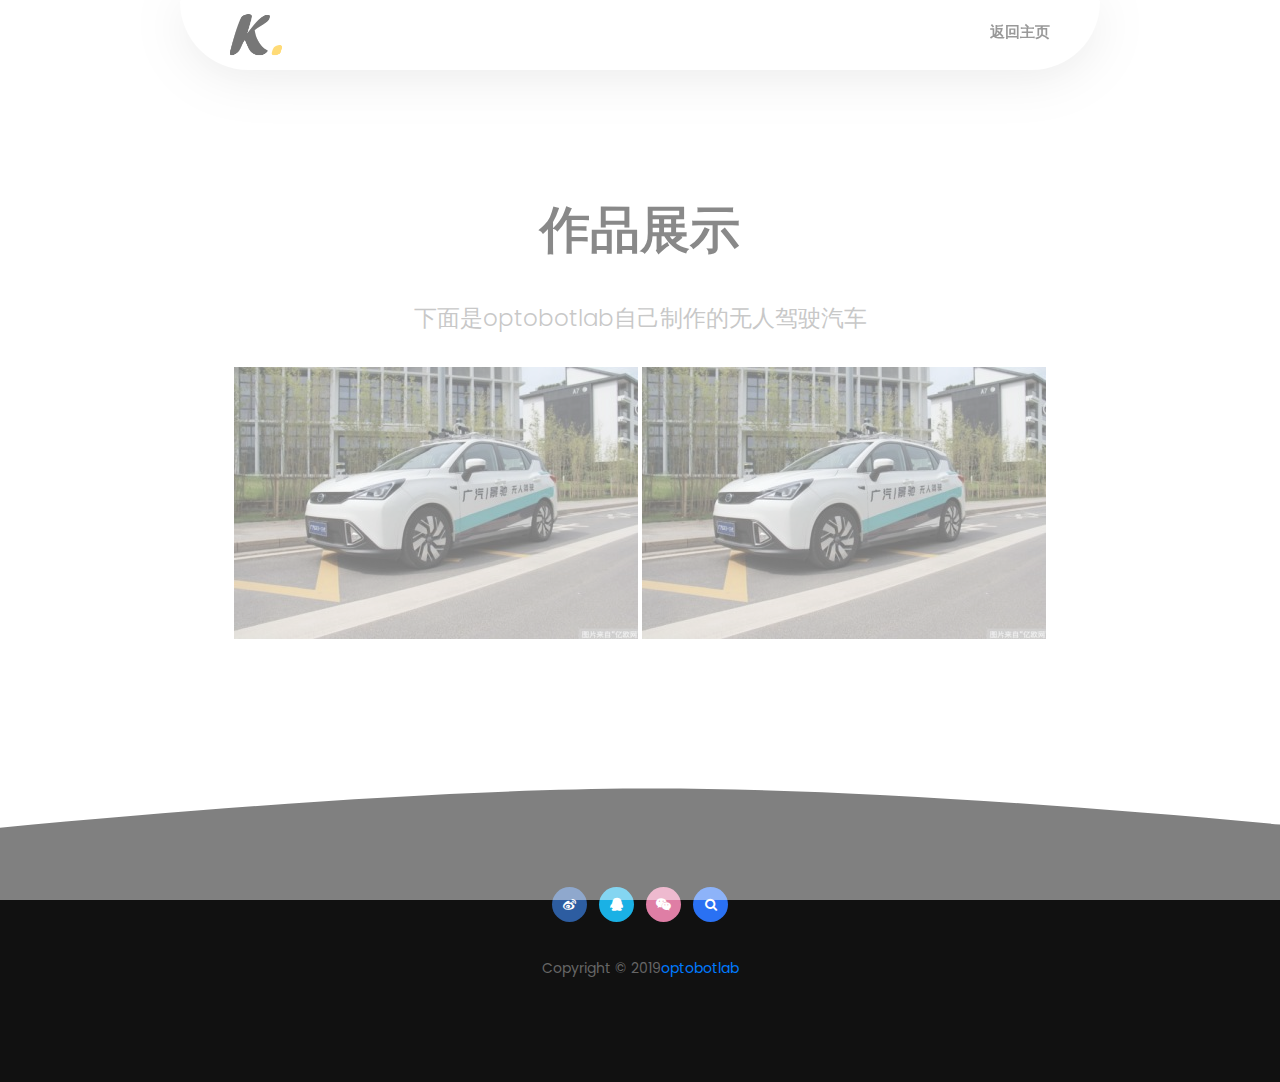
==== commit a180cb8f: "22" ====
--- a/single-work.html
+++ b/single-work.html
@@ -1,9 +1,9 @@
 <!DOCTYPE html>
-<html lang="en">
+<html lang="zh">
 
 
 <head>
-	<title>KNIT - Creative Personal Portfolio Template</title>
+	<title>optobotlab</title>
 	<meta charset="UTF-8">
 	<meta name="description" content="Knit creative personal portfolio template">
 	<meta name="keywords" content="knit, creative, personal, portfolio, template">
@@ -39,6 +39,7 @@
 	<!-- Header section start -->
 	<header class="header-section">
 		<div class="container">
+			<div class="container">
 			<div class="header-warp">
 				<!-- Site Logo -->
 				<a href="#" class="site-logo">
@@ -49,11 +50,7 @@
 				<nav class="site-menu">
 					<div class="sm-close"><i class="ti-close"></i></div>
 					<ul class="menu-list">
-						<li><a href="index-image.html#home">Home</a></li>
-						<li><a href="index-image.html#about">About</a></li>
-						<li><a href="index-image.html#resume">Resume</a></li>
-						<li><a href="index-image.html#works">Works</a></li>
-						<li><a href="index-image.html#contact">Contact</a></li>
+						<li><a href="index.html">返回主页</a></li>
 					</ul>
 				</nav>
 			</div>
@@ -65,17 +62,12 @@
 	<!-- Portfolio details start -->
 	<section class="portfolio-details">
 		<div class="container">
-			<h2>Best Headphone</h2>
-			<p>Images created for launch of Swacket for Under Armour... part sweatshirt, part jacket. Full Jackets were created CGI using Marvelous Designer, Clo 3d, and MODO. Macro details were shot in studio and post processed to match campaign.</p>
+			<h2>作品展示</h2>
+			<p>下面是optobotlab自己制作的无人驾驶汽车</p>
 			<figure>
 				<img src="img/works/8.jpg" alt="">
 				<img src="img/works/9.jpg" alt="">
 			</figure>
-			<ul class="work-info-list">
-				<li><span>Client:</span> Themeforest</li>
-				<li><span>Website:</span> dribbble.com</li>
-				<li><span> Category:</span> photography, proudect</li>
-			</ul>
 		</div>
 	</section>
 	<!-- Portfolio details end -->
@@ -85,13 +77,13 @@
 	<footer class="footer-section spad set-bg" data-setbg="img/footer-bg.svg">
 		<div class="container">
 			<div class="social-links">
-				<a href="#" class="facebook"><i class="fa fa-facebook"></i></a>
-				<a href="#" class="twitter"><i class="fa fa-twitter"></i></a>
-				<a href="#" class="dribbble"><i class="fa fa-dribbble"></i></a>
-				<a href="#" class="behance"><i class="fa fa-behance"></i></a>
+				<a href="https://www.baidu.com/" class="facebook"><i class="fa fa-weibo"></i></a>
+				<a href="#" class="twitter"><i class="fa fa-qq"></i></a>
+				<a href="#" class="dribbble"><i class="fa fa-wechat"></i></a>
+				<a href="#" class="behance"><i class="fa fa-search"></i></a>
 			</div>
 			<!-- copyright -->
-			<p class="copyright">Copyright &copy; 2018 KNIT, More Templates <a href="http://www.cssmoban.com/" target="_blank" title="模板之家">模板之家</a> - Collect from <a href="http://www.cssmoban.com/" title="网页模板" target="_blank">网页模板</a></p>
+			<p class="copyright">Copyright &copy; 2019<a href="https://optobot.github.io/main/">optobotlab</a></p>
 		</div>
 	</footer>
 	<!-- Footer section end -->
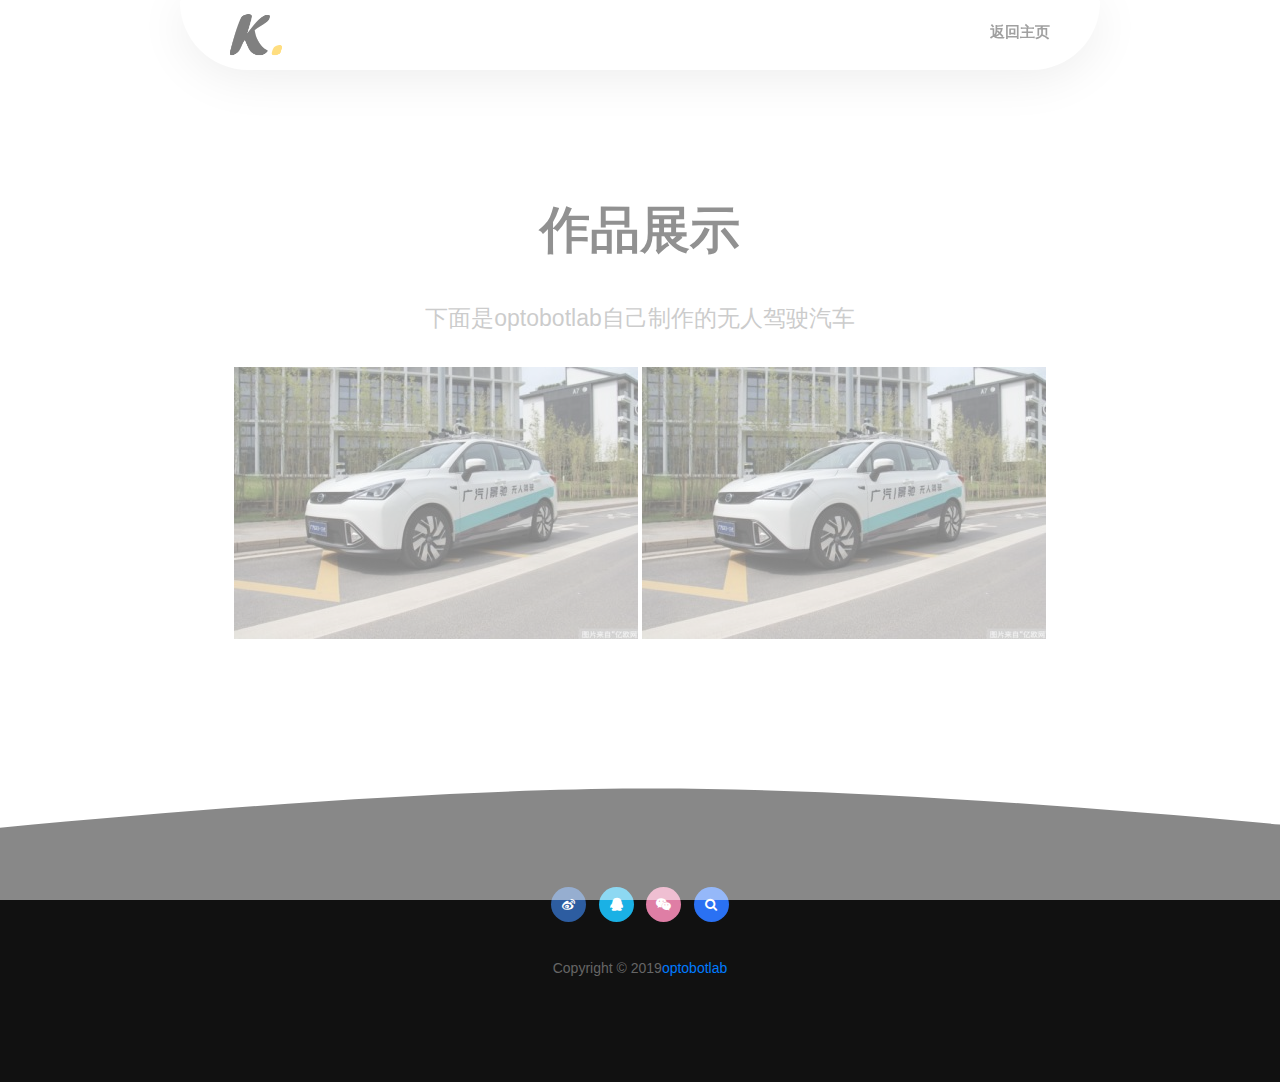
==== commit 9f49400d: "2019.7.29.14.37" ====
--- a/single-work.html
+++ b/single-work.html
@@ -12,7 +12,7 @@
 	<link href="img/favicon.png" rel="shortcut icon"/>
 
 	<!-- Google Fonts -->
-	<link href="https://fonts.googleapis.com/css?family=Poppins:300,400,500,600,700" rel="stylesheet">
+	<!--<link href="https://fonts.googleapis.com/css?family=Poppins:300,400,500,600,700" rel="stylesheet">-->
 
 	<!-- Stylesheets -->
 	<link rel="stylesheet" href="css/bootstrap.min.css"/>
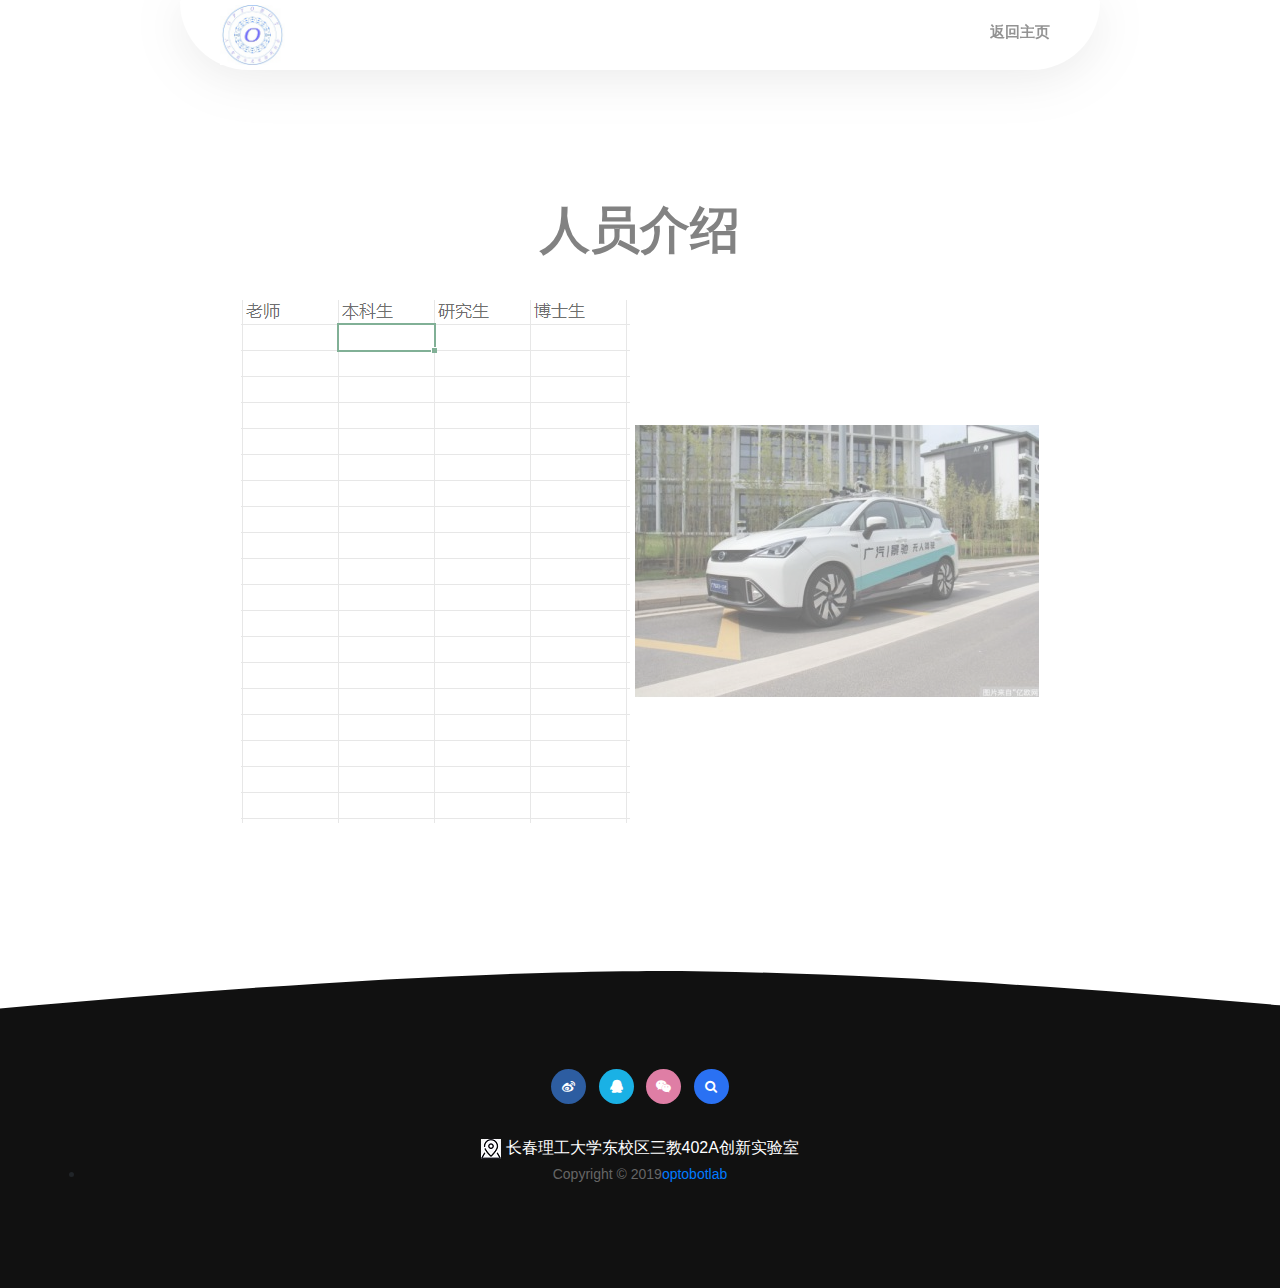
==== commit 5d0a2e3b: "2019.7.30.9.58" ====
--- a/single-work.html
+++ b/single-work.html
@@ -3,6 +3,11 @@
 
 
 <head>
+	<meta htpp-equiv="pragma" content="no-cache">
+	<meta http-equiv="cache-control" content="no-cache,must-revalidate">
+	<meta http-equiv="expires" control="0">
+	
+	
 	<title>optobotlab</title>
 	<meta charset="UTF-8">
 	<meta name="description" content="Knit creative personal portfolio template">
@@ -39,7 +44,6 @@
 	<!-- Header section start -->
 	<header class="header-section">
 		<div class="container">
-			<div class="container">
 			<div class="header-warp">
 				<!-- Site Logo -->
 				<a href="#" class="site-logo">
@@ -62,10 +66,9 @@
 	<!-- Portfolio details start -->
 	<section class="portfolio-details">
 		<div class="container">
-			<h2>作品展示</h2>
-			<p>下面是optobotlab自己制作的无人驾驶汽车</p>
+			<h2>人员介绍</h2>
 			<figure>
-				<img src="img/works/8.jpg" alt="">
+				<img src="img/staff.png" alt="">
 				<img src="img/works/9.jpg" alt="">
 			</figure>
 		</div>
@@ -83,7 +86,16 @@
 				<a href="#" class="behance"><i class="fa fa-search"></i></a>
 			</div>
 			<!-- copyright -->
-			<p class="copyright">Copyright &copy; 2019<a href="https://optobot.github.io/main/">optobotlab</a></p>
+			<div class="anti-fruad-container">
+				<img class="footer-qualifications-item-icon" src="img/location.jpg">
+				<span class="anti-fruad-text" style="color:white;">
+					长春理工大学东校区三教402A创新实验室
+				</span>
+			</div>
+			<!-- copyright -->
+			<li class="footer-qualifications-item anti-fruad">
+				<p class="copyright">Copyright &copy; 2019<a href="https://optobot.github.io/main/">optobotlab</a></p>
+			</li>
 		</div>
 	</footer>
 	<!-- Footer section end -->
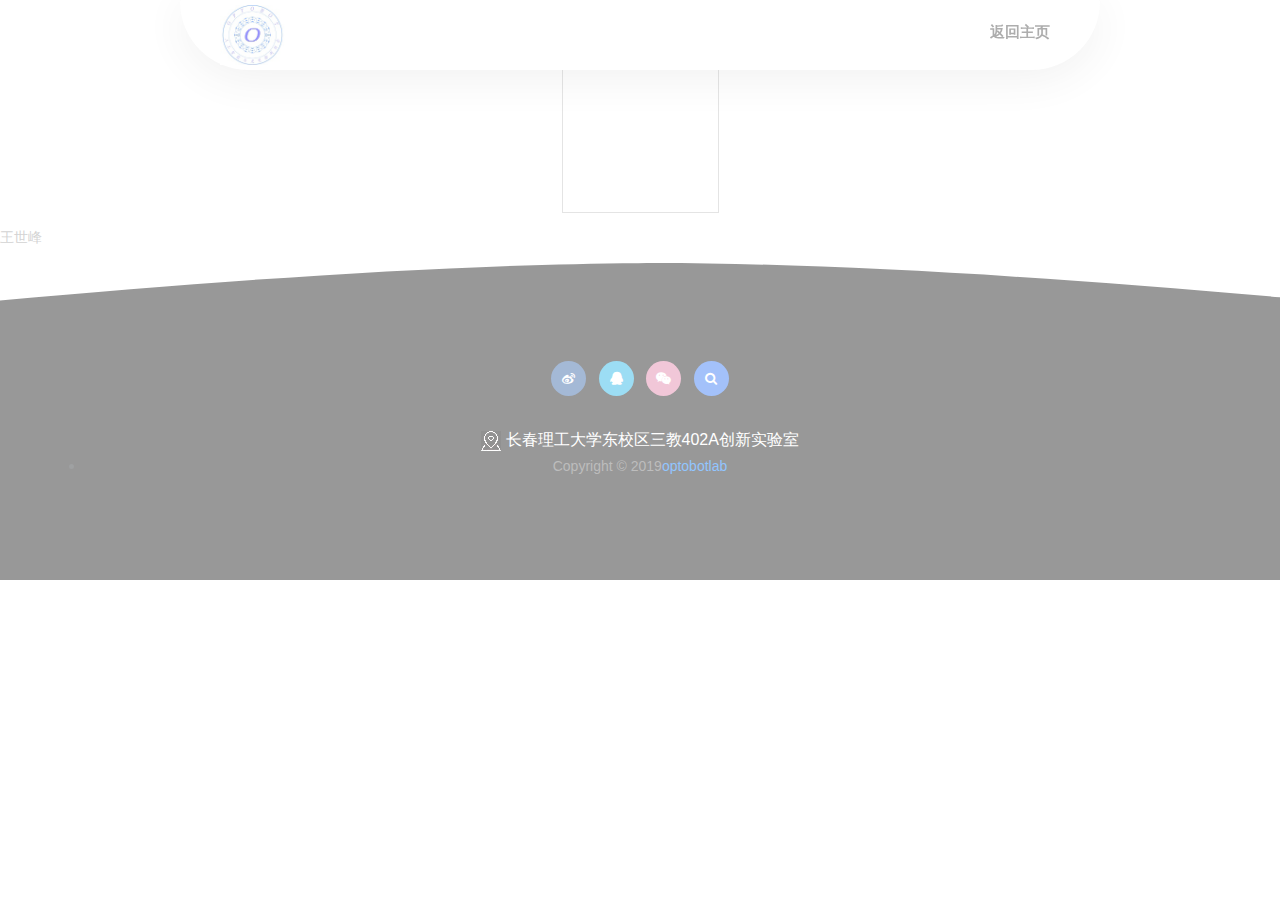
==== commit 352883ee: "2019.8.14.10.35" ====
--- a/single-work.html
+++ b/single-work.html
@@ -64,15 +64,40 @@
 	
 
 	<!-- Portfolio details start -->
-	<section class="portfolio-details">
-		<div class="container">
-			<h2>人员介绍</h2>
-			<figure>
-				<img src="img/staff.png" alt="">
-				<img src="img/works/9.jpg" alt="">
-			</figure>
+		<div class="">
+			
+			<p style="text-align: center;">
+				<strong>
+					<span style="color:rgb(13, 13, 13); font-family:宋体; font-size:26pt">
+						<strong>
+							<span style="color:rgb(13, 13, 13); font-family:宋体; font-size:26pt">
+								<img alt="" src="https://img.vim-cn.com/92/ed425c5cecd931532943ed70c737e956105ad7.jpg" style="height:213px; width:157px">
+							</span>
+						</strong>
+					</span>
+				</strong>
+			</p>
+		<p>王世峰</p>
+			
 		</div>
-	</section>
+	
+	
+	
+	
+	
+	
+	
+	
+	
+	
+	
+	
+	
+	
+	
+	
+	
+	
 	<!-- Portfolio details end -->
 
 
